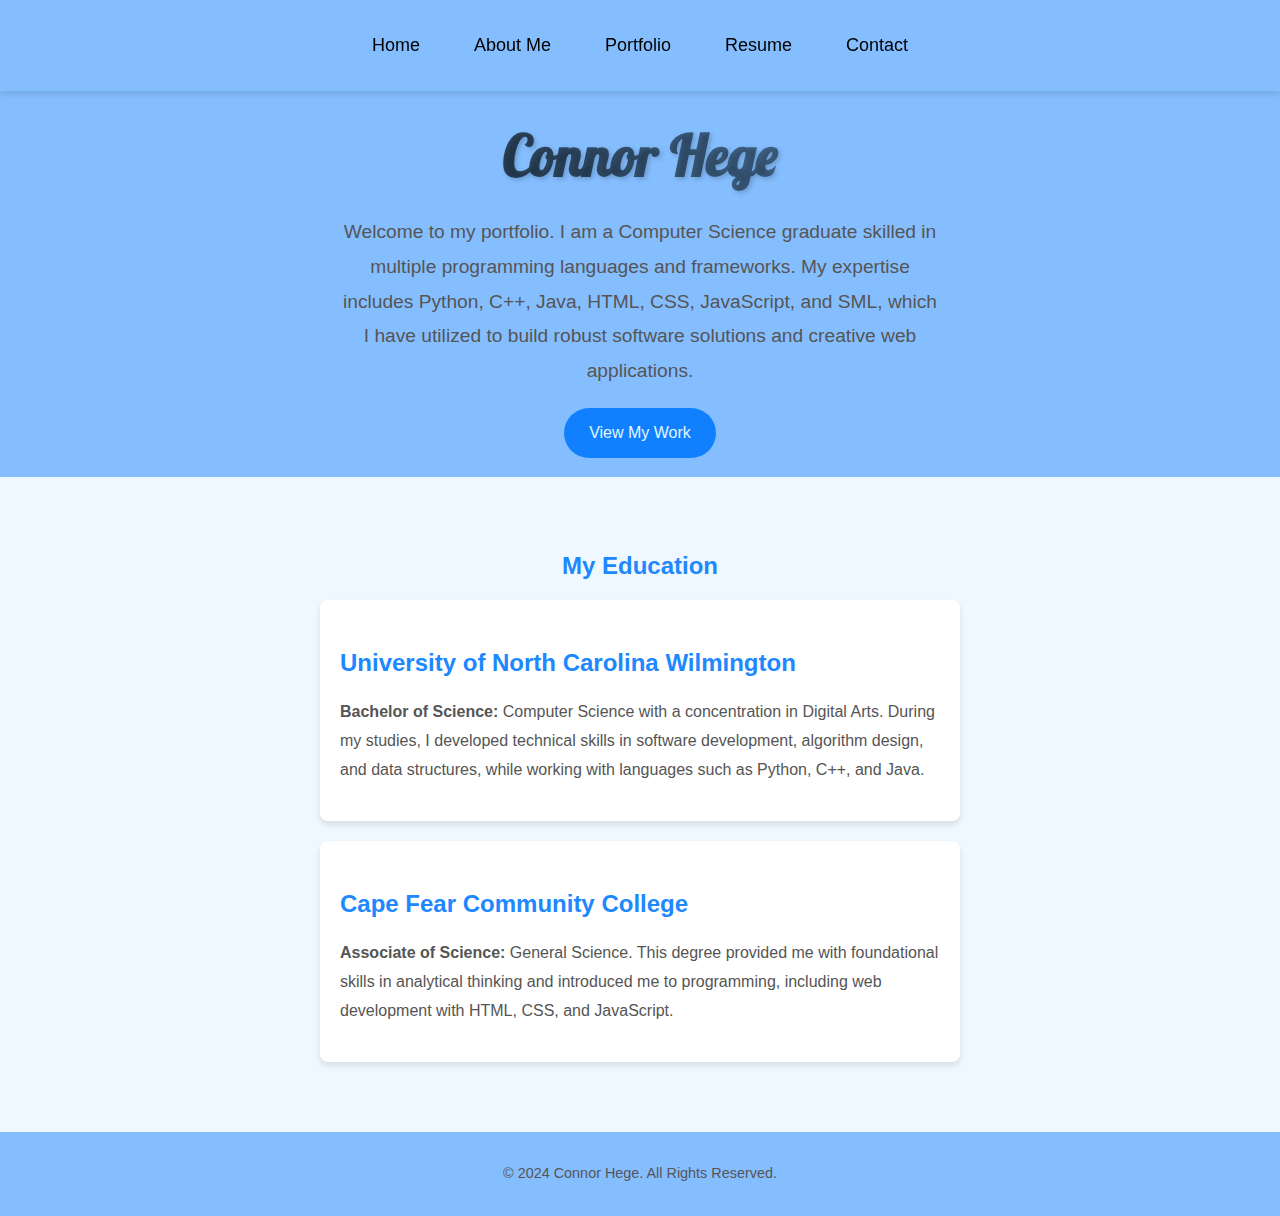
==== index.html @ 9f459be8 "Initial commit for ConnorWebsite" ====
<!DOCTYPE html>
<html lang="en">
<head>
    <meta charset="UTF-8">
    <meta name="viewport" content="width=device-width, initial-scale=1.0">
    <title>Connor Hege | Portfolio</title>
    <link rel="stylesheet" href="styles.css">
    <link href="https://fonts.googleapis.com/css2?family=Lobster&display=swap" rel="stylesheet">
</head>
<body>
    <header>
        <nav>
            <ul>
                <li><a href="index.html">Home</a></li>
                <li><a href="about.html">About Me</a></li>
                <li><a href="portfolio.html">Portfolio</a></li>
                <li><a href="resume.html">Resume</a></li>
                <li><a href="contact.html">Contact</a></li>
            </ul>
        </nav>
    </header>

    <main>
        <!-- Intro Section -->
        <section id="intro">
            <h1>Connor Hege</h1>
            <p>
                Welcome to my portfolio. I am a Computer Science graduate skilled in multiple programming languages and frameworks. My expertise includes Python, C++, Java, HTML, CSS, JavaScript, and SML, which I have utilized to build robust software solutions and creative web applications.
            </p>
            <a href="portfolio.html" class="btn">View My Work</a>
        </section>
    
        <!-- Education Section -->
        <section id="education">
            <h2>My Education</h2>
            <div class="education-item">
                <h3>University of North Carolina Wilmington</h3>
                <p>
                    <strong>Bachelor of Science:</strong> Computer Science with a concentration in Digital Arts. During my studies, I developed technical skills in software development, algorithm design, and data structures, while working with languages such as Python, C++, and Java.
                </p>
            </div>
            <div class="education-item">
                <h3>Cape Fear Community College</h3>
                <p>
                    <strong>Associate of Science:</strong> General Science. This degree provided me with foundational skills in analytical thinking and introduced me to programming, including web development with HTML, CSS, and JavaScript.
                </p>
            </div>
        </section>
    </main>
    
    

    <footer>
        <p>&copy; 2024 Connor Hege. All Rights Reserved.</p>
    </footer>
</body>
</html>
---- styles.css ----
/* General Styles (unchanged for mobile) */
body {
    font-family: 'Roboto', Arial, sans-serif;
    margin: 0;
    padding: 0;
    line-height: 1.6;
    background: #f0f8ff;
    color: #333;
}

h1, h2, h3 {
    margin-bottom: 15px;
    color: #2088ff;
}

p {
    color: #555;
    line-height: 1.8;
}

/* Header Styles */
header {
    background: linear-gradient(90deg, #85beff, #85beff);
    color: #000;
    padding: 15px 0;
    box-shadow: 0 4px 6px rgba(0, 0, 0, 0.1);
    position: sticky;
    top: 0;
    z-index: 1000;
}

header nav ul {
    list-style: none;
    display: flex;
    justify-content: center;
    padding: 0;
}

header nav ul li {
    margin: 0 15px;
}

header nav ul li a {
    color: #000;
    text-decoration: none;
    font-size: 18px;
    padding: 8px 12px;
    border-radius: 5px;
    transition: background 0.3s, color 0.3s;
}

header nav ul li a:hover {
    background: #e0f7ff;
    color: #85beff;
}

/* Intro Section */
#intro {
    text-align: center;
    padding: 15px 20px;
    background: #85beff;
    color: #000;
    border-bottom: 4px solid #85beff;
}

#intro h1 {
    font-family: 'Lobster', cursive; /* Stylish font */
    margin-top: 5px;
    font-size: 3.5rem; /* Larger size for style */
    color: #0060ce;
    text-shadow: 2px 2px 5px rgba(0, 0, 0, 0.2);
    background: linear-gradient(to right, #000000, #6ca8e6);
    -webkit-background-clip: text;
    -webkit-text-fill-color: transparent;
}

#intro p {
    font-size: 1.2rem;
    max-width: 600px;
    margin: 0 auto;
}

#intro .btn {
    display: inline-block;
    background: #1180ff; /* Button Background Color */
    color: #e0f7ff; /* Text Color */
    padding: 12px 25px;
    text-decoration: none;
    border-radius: 25px;
    margin-top: 20px;
    font-size: 1rem;
    transition: background 0.3s, transform 0.3s;
    text-align: center;
}

#intro .btn:hover {
    background: #1087ff; /* Change button background on hover */
    transform: scale(1.05); /* Button grows slightly when hovered */
}

#intro .btn:active {
    transform: scale(0.98); /* Button shrinks slightly when clicked */
}

/* Education Section */
#education {
    background: #f0f8ff;
    padding: 50px 20px;
    text-align: center;
}

.education-item {
    max-width: 600px;
    margin: 0 auto 20px;
    text-align: left;
    background: #ffffff;
    padding: 20px;
    border-radius: 8px;
    box-shadow: 0 4px 6px rgba(0, 0, 0, 0.1);
}

.education-item h3 {
    font-size: 1.5rem;
    margin-bottom: 10px;
}

/* General Portfolio Styling */
#portfolio {
    text-align: center;
    padding: 50px 20px;
    background: #ffffff;
}
.portfolio-grid {
    display: grid;
    grid-template-columns: repeat(auto-fit, minmax(300px, 1fr));
    gap: 20px;
    max-width: 1200px;
    margin: 0 auto;
}

.portfolio-item {
    background: #f9f9f9; /* Light background for the card */
    border: 1px solid #ddd; /* Subtle border for definition */
    border-radius: 8px;
    box-shadow: 0 4px 6px rgba(0, 0, 0, 0.1);
    padding: 15px;
    text-align: center;
    transition: transform 0.3s ease, box-shadow 0.3s ease;
    margin-bottom: 20px;
}

.portfolio-item:hover {
    transform: scale(1.03);
    box-shadow: 0 8px 12px rgba(0, 0, 0, 0.2);
}

.portfolio-item img {
    max-width: 100%;
    height: auto;
    border-radius: 8px;
    margin-bottom: 15px;
}

.portfolio-item h3 {
    font-size: 1.5rem;
    color: #333;
    margin-bottom: 10px;
}

.portfolio-item p {
    font-size: 1rem;
    color: #555;
    line-height: 1.6;
    margin-bottom: 15px;
}

.portfolio-item .btn {
    display: inline-block;
    background: #2088ff;
    color: white;
    padding: 10px 20px;
    margin: 5px;
    text-decoration: none;
    border-radius: 5px;
    font-size: 1rem;
    transition: background 0.3s ease, transform 0.3s ease;
}

.portfolio-item .btn:hover {
    background: #1a6fd1;
    transform: scale(1.05);
}

.instructions {
    background: #eef7ff;
    padding: 10px;
    border-radius: 8px;
    margin-top: 15px;
    text-align: left;
}

.instructions h4 {
    color: #2088ff;
    margin-bottom: 10px;
}

.instructions ol {
    padding-left: 20px;
    margin-bottom: 0;
}

.instructions ol li {
    font-size: 1rem;
    color: #333;
    line-height: 1.6;
}
/* About Section Styling */
#about {
    text-align: center;
    padding: 50px 20px;
    background: #f9f9f9;
}

.about-container {
    display: flex;
    flex-wrap: wrap;
    justify-content: center;
    align-items: center;
    gap: 20px;
    max-width: 1200px;
    margin: 0 auto;
}

.profile-image {
    width: 200px;
    height: 200px;
    border-radius: 50%;
    border: 5px solid #ddd;
    box-shadow: 0 4px 8px rgba(0, 0, 0, 0.1);
    object-fit: cover;
}

.about-text {
    max-width: 700px;
    text-align: left;
    font-size: 1rem;
    color: #333;
    line-height: 1.6;
}

.about-text p {
    margin-bottom: 15px;
}

.about-text a {
    color: #2088ff;
    text-decoration: none;
    transition: color 0.3s ease;
}

.about-text a:hover {
    color: #0056b3;
}

/* Responsive Design */
@media (max-width: 768px) {
    .about-container {
        flex-direction: column;
        text-align: center;
    }

    .about-text {
        text-align: center;
    }
}


/* Responsive Design */
@media (max-width: 768px) {
    .portfolio-item {
        flex: 1 1 100%; /* Full width for smaller screens */
    }
}








/* Footer */
footer {
    text-align: center;
    padding: 15px 0;
    background: #85beff;
    color: #000;
    font-size: 0.9rem;
}

/* Media Queries for Mobile Devices */
@media (max-width: 768px) {
    /* Header Navigation */
    header nav ul {
        flex-direction: column;
        align-items: center;
    }

    header nav ul li {
        margin: 10px 0;
    }

    /* Intro Section */
    #intro h1 {
        font-size: 2.5rem; /* Make text slightly smaller but still readable */
        color: #000; /* Ensuring visibility on mobile devices */
    }

    #intro p {
        font-size: 1rem;
        max-width: 100%;
    }

    /* Education Section */
    .education-item {
        padding: 15px;
    }

    /* Portfolio Section */
    .portfolio-grid {
        grid-template-columns: 1fr;
    }

    .portfolio-item {
        margin-bottom: 20px;
    }
}

@media (max-width: 480px) {
    /* Adjustments for very small screens */
    #intro h1 {
        font-size: 2.5rem; /* Make text slightly smaller but still readable */
        color: #000; /* Ensuring visibility on mobile devices */
    }

    #intro p {
        font-size: 0.9rem;
    }

    form label, form input, form textarea {
        font-size: 0.9rem;
    }

    form button {
        padding: 10px;
        font-size: 0.9rem;
    }

    footer {
        font-size: 0.8rem;
    }
}
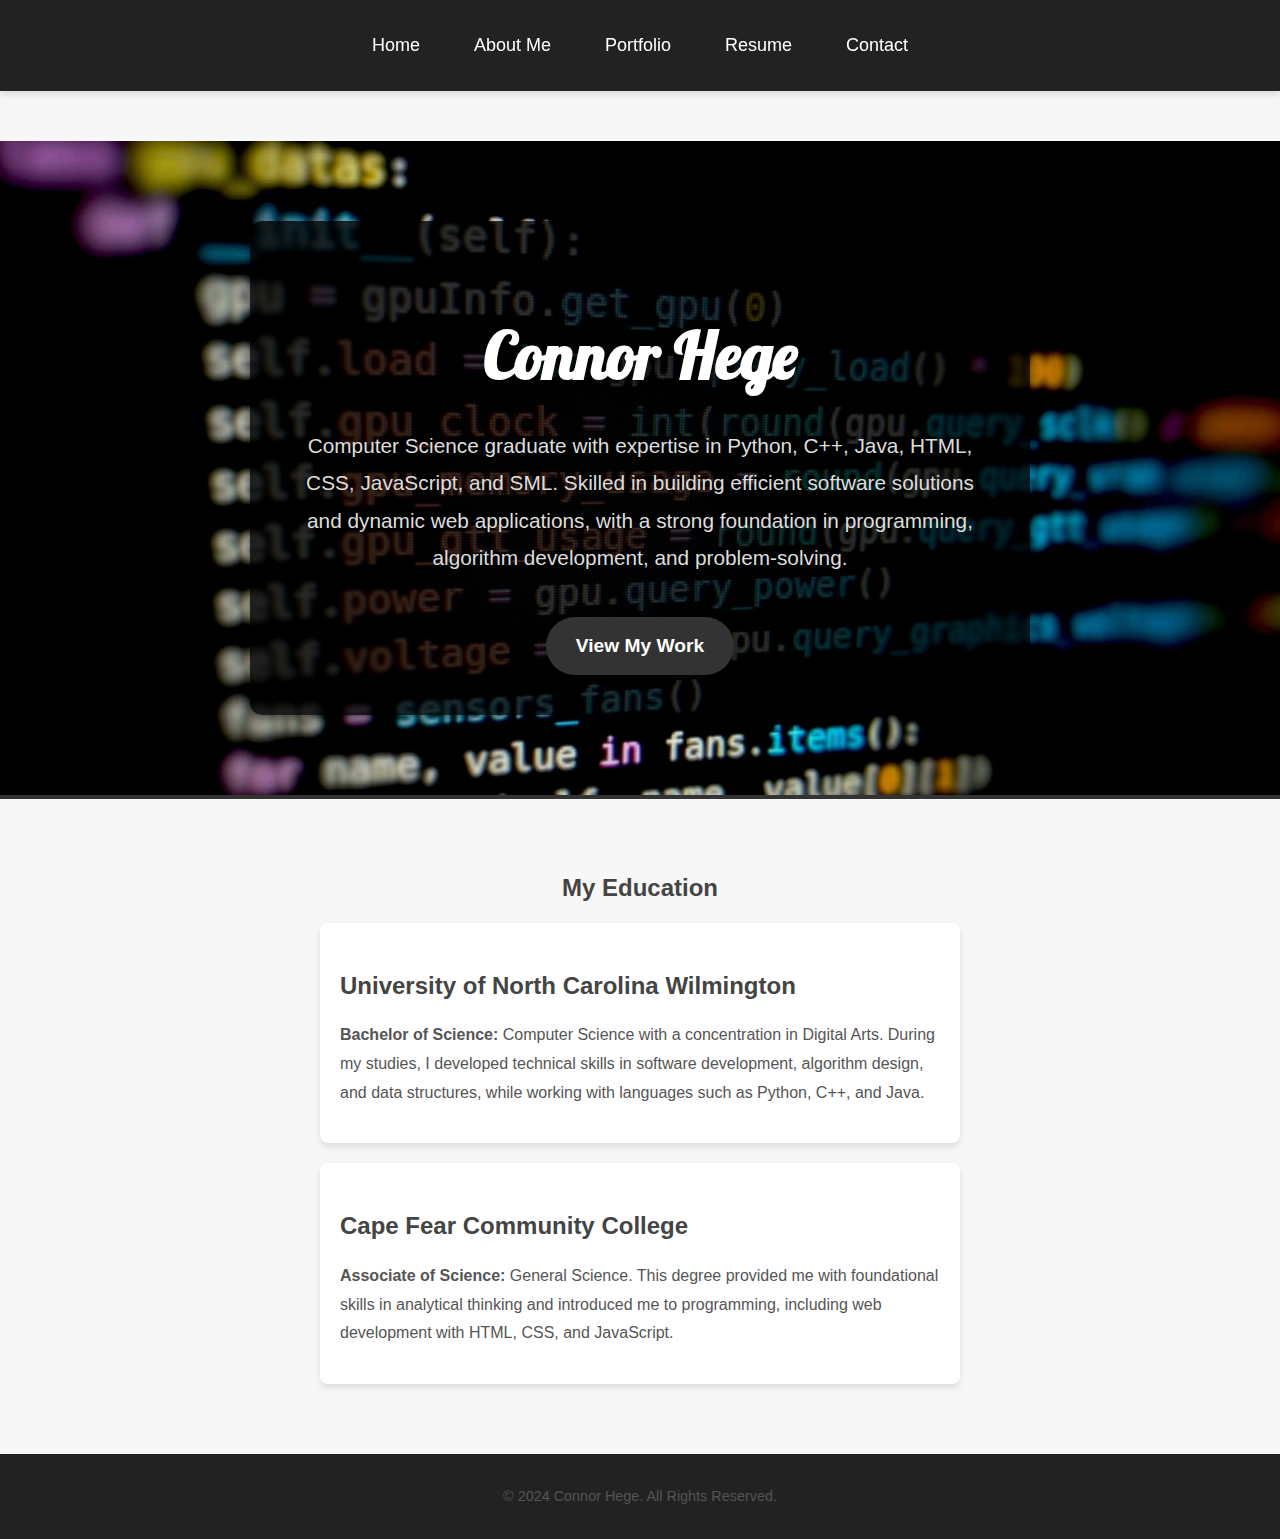
==== commit 8764f19c: "Updated portfolio and styles; added Galaga and Swordfish projects with new images" ====
--- a/index.html
+++ b/index.html
@@ -11,7 +11,7 @@
     <header>
         <nav>
             <ul>
-                <li><a href="index.html">Home</a></li>
+                <li><a href="index.html" class="active">Home</a></li>
                 <li><a href="about.html">About Me</a></li>
                 <li><a href="portfolio.html">Portfolio</a></li>
                 <li><a href="resume.html">Resume</a></li>
@@ -23,12 +23,15 @@
     <main>
         <!-- Intro Section -->
         <section id="intro">
-            <h1>Connor Hege</h1>
-            <p>
-                Welcome to my portfolio. I am a Computer Science graduate skilled in multiple programming languages and frameworks. My expertise includes Python, C++, Java, HTML, CSS, JavaScript, and SML, which I have utilized to build robust software solutions and creative web applications.
-            </p>
-            <a href="portfolio.html" class="btn">View My Work</a>
+            <div class="info-container">
+                <h1>Connor Hege</h1>
+                <p>
+                    Computer Science graduate with expertise in Python, C++, Java, HTML, CSS, JavaScript, and SML. Skilled in building efficient software solutions and dynamic web applications, with a strong foundation in programming, algorithm development, and problem-solving.
+                </p>
+                <a href="portfolio.html" class="btn">View My Work</a>
+            </div>
         </section>
+        
     
         <!-- Education Section -->
         <section id="education">
@@ -48,8 +51,6 @@
         </section>
     </main>
     
-    
-
     <footer>
         <p>&copy; 2024 Connor Hege. All Rights Reserved.</p>
     </footer>
--- a/styles.css
+++ b/styles.css
@@ -1,27 +1,27 @@
-/* General Styles (unchanged for mobile) */
+/* General Styles */
 body {
     font-family: 'Roboto', Arial, sans-serif;
     margin: 0;
     padding: 0;
     line-height: 1.6;
-    background: #f0f8ff;
-    color: #333;
+    background: #f7f7f7; /* Subtle off-white for background */
+    color: #333; /* Neutral dark text */
 }
 
 h1, h2, h3 {
     margin-bottom: 15px;
-    color: #2088ff;
+    color: #444; /* Dark gray for headers */
 }
 
 p {
-    color: #555;
+    color: #555; /* Medium gray for body text */
     line-height: 1.8;
 }
 
 /* Header Styles */
 header {
-    background: linear-gradient(90deg, #85beff, #85beff);
-    color: #000;
+    background: #222; /* Dark background for contrast */
+    color: #fff; /* White text */
     padding: 15px 0;
     box-shadow: 0 4px 6px rgba(0, 0, 0, 0.1);
     position: sticky;
@@ -41,7 +41,7 @@
 }
 
 header nav ul li a {
-    color: #000;
+    color: #fff; /* White text */
     text-decoration: none;
     font-size: 18px;
     padding: 8px 12px;
@@ -50,61 +50,73 @@
 }
 
 header nav ul li a:hover {
-    background: #e0f7ff;
-    color: #85beff;
+    background: #444; /* Darker hover */
+    color: #fff; /* Maintain white text */
 }
 
 /* Intro Section */
 #intro {
-    text-align: center;
-    padding: 15px 20px;
-    background: #85beff;
-    color: #000;
-    border-bottom: 4px solid #85beff;
+    display: flex;
+    flex-direction: column;
+    align-items: center;
+    justify-content: center;
+    text-align: center;
+    padding: 80px 20px;
+    margin-top: 50px;
+    background: url('images/coding-background.jpg') no-repeat center center / cover; /* Background coding image */
+    color: #fff; /* Adjust text color for contrast */
+    border-bottom: 4px solid #333; /* Dark border for separation */
+}
+
+#intro .info-container {
+    background: rgba(0, 0, 0, 0.8); /* Stronger semi-transparent black */
+    padding: 40px;
+    border-radius: 12px;
+    box-shadow: 0 4px 10px rgba(0, 0, 0, 0.5);
+    max-width: 700px;
+    text-align: center;
 }
 
 #intro h1 {
-    font-family: 'Lobster', cursive; /* Stylish font */
-    margin-top: 5px;
-    font-size: 3.5rem; /* Larger size for style */
-    color: #0060ce;
-    text-shadow: 2px 2px 5px rgba(0, 0, 0, 0.2);
-    background: linear-gradient(to right, #000000, #6ca8e6);
-    -webkit-background-clip: text;
-    -webkit-text-fill-color: transparent;
+    font-family: 'Lobster', cursive;
+    margin-bottom: 15px;
+    font-size: 4rem;
+    color: #ffffff; /* Subtle blue highlight */
+    text-shadow: 2px 2px 8px rgba(0, 0, 0, 0.8);
 }
 
 #intro p {
-    font-size: 1.2rem;
-    max-width: 600px;
-    margin: 0 auto;
+    font-size: 1.3rem;
+    color: #ddd; /* Light gray text for readability */
+    margin-bottom: 20px;
+    line-height: 1.8;
 }
 
 #intro .btn {
     display: inline-block;
-    background: #1180ff; /* Button Background Color */
-    color: #e0f7ff; /* Text Color */
-    padding: 12px 25px;
+    background: #333; /* Darker button for emphasis */
+    color: #fff; /* White text */
+    padding: 14px 30px;
     text-decoration: none;
-    border-radius: 25px;
+    border-radius: 30px;
     margin-top: 20px;
-    font-size: 1rem;
-    transition: background 0.3s, transform 0.3s;
-    text-align: center;
+    font-size: 1.2rem;
+    font-weight: bold;
+    transition: background 0.3s ease, transform 0.3s ease;
 }
 
 #intro .btn:hover {
-    background: #1087ff; /* Change button background on hover */
-    transform: scale(1.05); /* Button grows slightly when hovered */
+    background: #555; /* Subtle hover */
+    transform: scale(1.1);
 }
 
 #intro .btn:active {
-    transform: scale(0.98); /* Button shrinks slightly when clicked */
+    transform: scale(0.95);
 }
 
 /* Education Section */
 #education {
-    background: #f0f8ff;
+    background: #f7f7f7; /* Lighter background for contrast */
     padding: 50px 20px;
     text-align: center;
 }
@@ -113,7 +125,7 @@
     max-width: 600px;
     margin: 0 auto 20px;
     text-align: left;
-    background: #ffffff;
+    background: #fff;
     padding: 20px;
     border-radius: 8px;
     box-shadow: 0 4px 6px rgba(0, 0, 0, 0.1);
@@ -122,14 +134,16 @@
 .education-item h3 {
     font-size: 1.5rem;
     margin-bottom: 10px;
+    color: #444;
 }
 
 /* General Portfolio Styling */
 #portfolio {
     text-align: center;
     padding: 50px 20px;
-    background: #ffffff;
-}
+    background: #fff;
+}
+
 .portfolio-grid {
     display: grid;
     grid-template-columns: repeat(auto-fit, minmax(300px, 1fr));
@@ -139,8 +153,8 @@
 }
 
 .portfolio-item {
-    background: #f9f9f9; /* Light background for the card */
-    border: 1px solid #ddd; /* Subtle border for definition */
+    background: #f9f9f9;
+    border: 1px solid #ddd;
     border-radius: 8px;
     box-shadow: 0 4px 6px rgba(0, 0, 0, 0.1);
     padding: 15px;
@@ -176,7 +190,7 @@
 
 .portfolio-item .btn {
     display: inline-block;
-    background: #2088ff;
+    background: #333;
     color: white;
     padding: 10px 20px;
     margin: 5px;
@@ -187,33 +201,281 @@
 }
 
 .portfolio-item .btn:hover {
+    background: #555;
+    transform: scale(1.05);
+}
+
+/* Footer */
+footer {
+    text-align: center;
+    padding: 15px 0;
+    background: #222;
+    color: #fff;
+    font-size: 0.9rem;
+}
+/* Sword Fish Hero Section */
+#swordfish-hero {
+    background: url('../images/swordfish-background.jpg') no-repeat center center / cover;
+    padding: 80px 20px;
+    color: #fff;
+    text-align: center;
+    box-shadow: inset 0 0 10px rgba(0, 0, 0, 0.5);
+    border-bottom: 4px solid #333;
+}
+
+#swordfish-hero .hero-content {
+    display: flex;
+    justify-content: center;
+    align-items: center;
+    height: 100%;
+    padding: 20px;
+}
+
+#swordfish-hero .hero-text-container {
+    background: rgba(0, 0, 0, 0.8); /* Semi-transparent background */
+    padding: 30px 40px;
+    border-radius: 12px;
+    box-shadow: 0 4px 10px rgba(0, 0, 0, 0.5);
+    max-width: 600px;
+}
+
+#swordfish-hero .hero-text-container h1 {
+    font-family: 'Lobster', cursive;
+    margin-bottom: 15px;
+    font-size: 3.5rem;
+    color: #ffd700; /* Gold text for visibility */
+    text-shadow: 2px 2px 8px rgba(0, 0, 0, 0.7);
+}
+
+#swordfish-hero .hero-text-container p {
+    font-size: 1.2rem;
+    color: #e0e0e0;
+    line-height: 1.8;
+    margin-top: 10px;
+}
+
+/* Sword Fish Details Section */
+#swordfish-details {
+    background: #222; /* Dark background for contrast */
+    color: #fff; /* White text for readability */
+    padding: 40px 20px;
+    text-align: center;
+    border-top: 4px solid #444; /* Subtle border for separation */
+}
+
+#swordfish-details h2 {
+    font-size: 2rem;
+    margin-bottom: 20px;
+    color: #00bcd4; /* Subtle blue for section headings */
+    text-shadow: 2px 2px 4px rgba(0, 0, 0, 0.5); /* Slight shadow for depth */
+    border-bottom: 2px solid #00bcd4; /* Underline for emphasis */
+    display: inline-block;
+    padding-bottom: 5px;
+}
+
+/* Shared List Styling for Sword Fish */
+#swordfish-details .shared-list {
+    list-style: none; /* Removes bullets */
+    padding: 0; /* Removes default padding */
+    text-align: center; /* Centers the list items */
+}
+
+#swordfish-details .shared-list li {
+    display: inline-block; /* Allows centering and compact layout */
+    margin: 10px auto; /* Centered margin */
+    padding: 10px 20px; /* Adjust horizontal padding */
+    background: rgba(255, 255, 255, 0.1); /* Subtle background highlight */
+    border-radius: 5px; /* Rounded corners for list items */
+    box-shadow: 0 4px 6px rgba(0, 0, 0, 0.1); /* Subtle shadow for depth */
+    font-size: 1rem;
+    transition: transform 0.3s ease, background 0.3s ease;
+    max-width: 300px; /* Ensures consistent width */
+    text-align: center; /* Aligns text inside the list items */
+}
+
+#swordfish-details .shared-list li:hover {
+    background: rgba(255, 255, 255, 0.2); /* Brighter hover effect */
+    transform: scale(1.05); /* Slight growth on hover */
+    max-width: 300px; /* Maintain width during hover */
+}
+
+/* Hero Section */
+#galaga-hero {
+    background: url('../images/starry.jpg') no-repeat center center / cover;
+    padding: 80px 20px;
+    color: #fff;
+    text-align: center;
+    box-shadow: inset 0 0 10px rgba(0, 0, 0, 0.5);
+    border-bottom: 4px solid #333;
+}
+
+.hero-content {
+    display: flex;
+    justify-content: center;
+    align-items: center;
+    height: 100%;
+    padding: 20px;
+}
+
+.hero-text-container {
+    background: rgba(0, 0, 0, 0.8); /* Semi-transparent background */
+    padding: 30px 40px;
+    border-radius: 12px;
+    box-shadow: 0 4px 10px rgba(0, 0, 0, 0.5);
+    max-width: 600px;
+}
+
+.hero-text-container h1 {
+    font-family: 'Lobster', cursive;
+    margin-bottom: 15px;
+    font-size: 3.5rem;
+    color: #ffd700; /* Gold text for visibility */
+    text-shadow: 2px 2px 8px rgba(0, 0, 0, 0.7);
+}
+
+.hero-text-container p {
+    font-size: 1.2rem;
+    color: #e0e0e0;
+    line-height: 1.8;
+    margin-top: 10px;
+}
+
+
+/* Galaga Details Section */
+#galaga-details {
+    background: #222; /* Dark background for contrast */
+    color: #fff; /* White text for readability */
+    padding: 40px 20px;
+    text-align: center;
+    border-top: 4px solid #444; /* Subtle border for separation */
+}
+
+#galaga-details h2 {
+    font-size: 2rem;
+    margin-bottom: 20px;
+    color: #00bcd4; /* Subtle blue for section headings */
+    text-shadow: 2px 2px 4px rgba(0, 0, 0, 0.5); /* Slight shadow for depth */
+    border-bottom: 2px solid #00bcd4; /* Underline for emphasis */
+    display: inline-block;
+    padding-bottom: 5px;
+}
+
+/* Shared List Styling */
+.shared-list {
+    list-style: none; /* Removes bullets */
+    padding: 0; /* Removes default padding */
+    text-align: center; /* Centers the list items */
+}
+
+.shared-list li {
+    display: inline-block; /* Allows centering and compact layout */
+    margin: 10px auto; /* Centered margin */
+    padding: 10px 20px; /* Adjust horizontal padding */
+    background: rgba(255, 255, 255, 0.1); /* Subtle background highlight */
+    border-radius: 5px; /* Rounded corners for list items */
+    box-shadow: 0 4px 6px rgba(0, 0, 0, 0.1); /* Subtle shadow for depth */
+    font-size: 1rem;
+    transition: transform 0.3s ease, background 0.3s ease;
+    max-width: 300px; /* Ensures consistent width */
+    text-align: center; /* Aligns text inside the list items */
+}
+
+.shared-list li:hover {
+    background: rgba(255, 255, 255, 0.2); /* Brighter hover effect */
+    transform: scale(1.05); /* Slight growth on hover */
+    max-width: 300px; /* Maintain width during hover */
+}
+
+
+
+.btn-container {
+    display: flex;
+    justify-content: center;
+    gap: 20px;
+    margin-top: 30px;
+}
+
+.btn.github, .btn.download {
+    font-size: 1.1rem;
+    font-weight: bold;
+    padding: 15px 30px;
+    border-radius: 25px;
+    transition: all 0.3s ease-in-out;
+}
+
+.btn.github {
+    background: #6cc644;
+    color: #fff;
+}
+
+.btn.github:hover {
+    background: #5da639;
+    transform: translateY(-3px);
+    box-shadow: 0 4px 6px rgba(0, 0, 0, 0.2);
+}
+
+.btn.download {
+    background: #2088ff;
+    color: #fff;
+}
+
+.btn.download:hover {
     background: #1a6fd1;
-    transform: scale(1.05);
-}
-
-.instructions {
-    background: #eef7ff;
-    padding: 10px;
-    border-radius: 8px;
-    margin-top: 15px;
-    text-align: left;
-}
-
-.instructions h4 {
-    color: #2088ff;
-    margin-bottom: 10px;
-}
-
-.instructions ol {
-    padding-left: 20px;
-    margin-bottom: 0;
-}
-
-.instructions ol li {
+    transform: translateY(-3px);
+    box-shadow: 0 4px 6px rgba(0, 0, 0, 0.2);
+}
+
+
+/* Button Container */
+.btn-container {
+    display: flex;
+    justify-content: center; /* Center the buttons horizontally */
+    gap: 20px; /* Add space between buttons */
+    margin-top: 20px; /* Add spacing above the buttons */
+}
+
+/* General Button Styling */
+.btn {
+    display: inline-block;
+    padding: 12px 25px;
     font-size: 1rem;
-    color: #333;
-    line-height: 1.6;
-}
+    font-weight: bold;
+    text-decoration: none;
+    text-align: center;
+    border-radius: 25px;
+    transition: background 0.3s ease, transform 0.3s ease;
+    color: #000000; /* White text for better contrast */
+    box-shadow: 0 4px 6px rgba(0, 0, 0, 0.2); /* Subtle shadow for emphasis */
+}
+
+/* View on GitHub Button */
+.btn.github {
+    background: #6cc644; /* GitHub green */
+}
+
+.btn.github:hover {
+    background: #5da639; /* Darker green on hover */
+    transform: scale(1.05); /* Slight enlargement on hover */
+}
+
+.btn.github:active {
+    transform: scale(0.95); /* Slight shrink on click */
+}
+
+/* Download JAR Button */
+.btn.download {
+    background: #2088ff; /* Bright blue for emphasis */
+}
+
+.btn.download:hover {
+    background: #1a6fd1; /* Slightly darker blue on hover */
+    transform: scale(1.05); /* Slight enlargement on hover */
+}
+
+.btn.download:active {
+    transform: scale(0.95); /* Slight shrink on click */
+}
+
 /* About Section Styling */
 #about {
     text-align: center;
@@ -274,89 +536,8 @@
     }
 }
 
-
 /* Responsive Design */
 @media (max-width: 768px) {
     .portfolio-item {
         flex: 1 1 100%; /* Full width for smaller screens */
     }
-}
-
-
-
-
-
-
-
-
-/* Footer */
-footer {
-    text-align: center;
-    padding: 15px 0;
-    background: #85beff;
-    color: #000;
-    font-size: 0.9rem;
-}
-
-/* Media Queries for Mobile Devices */
-@media (max-width: 768px) {
-    /* Header Navigation */
-    header nav ul {
-        flex-direction: column;
-        align-items: center;
-    }
-
-    header nav ul li {
-        margin: 10px 0;
-    }
-
-    /* Intro Section */
-    #intro h1 {
-        font-size: 2.5rem; /* Make text slightly smaller but still readable */
-        color: #000; /* Ensuring visibility on mobile devices */
-    }
-
-    #intro p {
-        font-size: 1rem;
-        max-width: 100%;
-    }
-
-    /* Education Section */
-    .education-item {
-        padding: 15px;
-    }
-
-    /* Portfolio Section */
-    .portfolio-grid {
-        grid-template-columns: 1fr;
-    }
-
-    .portfolio-item {
-        margin-bottom: 20px;
-    }
-}
-
-@media (max-width: 480px) {
-    /* Adjustments for very small screens */
-    #intro h1 {
-        font-size: 2.5rem; /* Make text slightly smaller but still readable */
-        color: #000; /* Ensuring visibility on mobile devices */
-    }
-
-    #intro p {
-        font-size: 0.9rem;
-    }
-
-    form label, form input, form textarea {
-        font-size: 0.9rem;
-    }
-
-    form button {
-        padding: 10px;
-        font-size: 0.9rem;
-    }
-
-    footer {
-        font-size: 0.8rem;
-    }
-}
